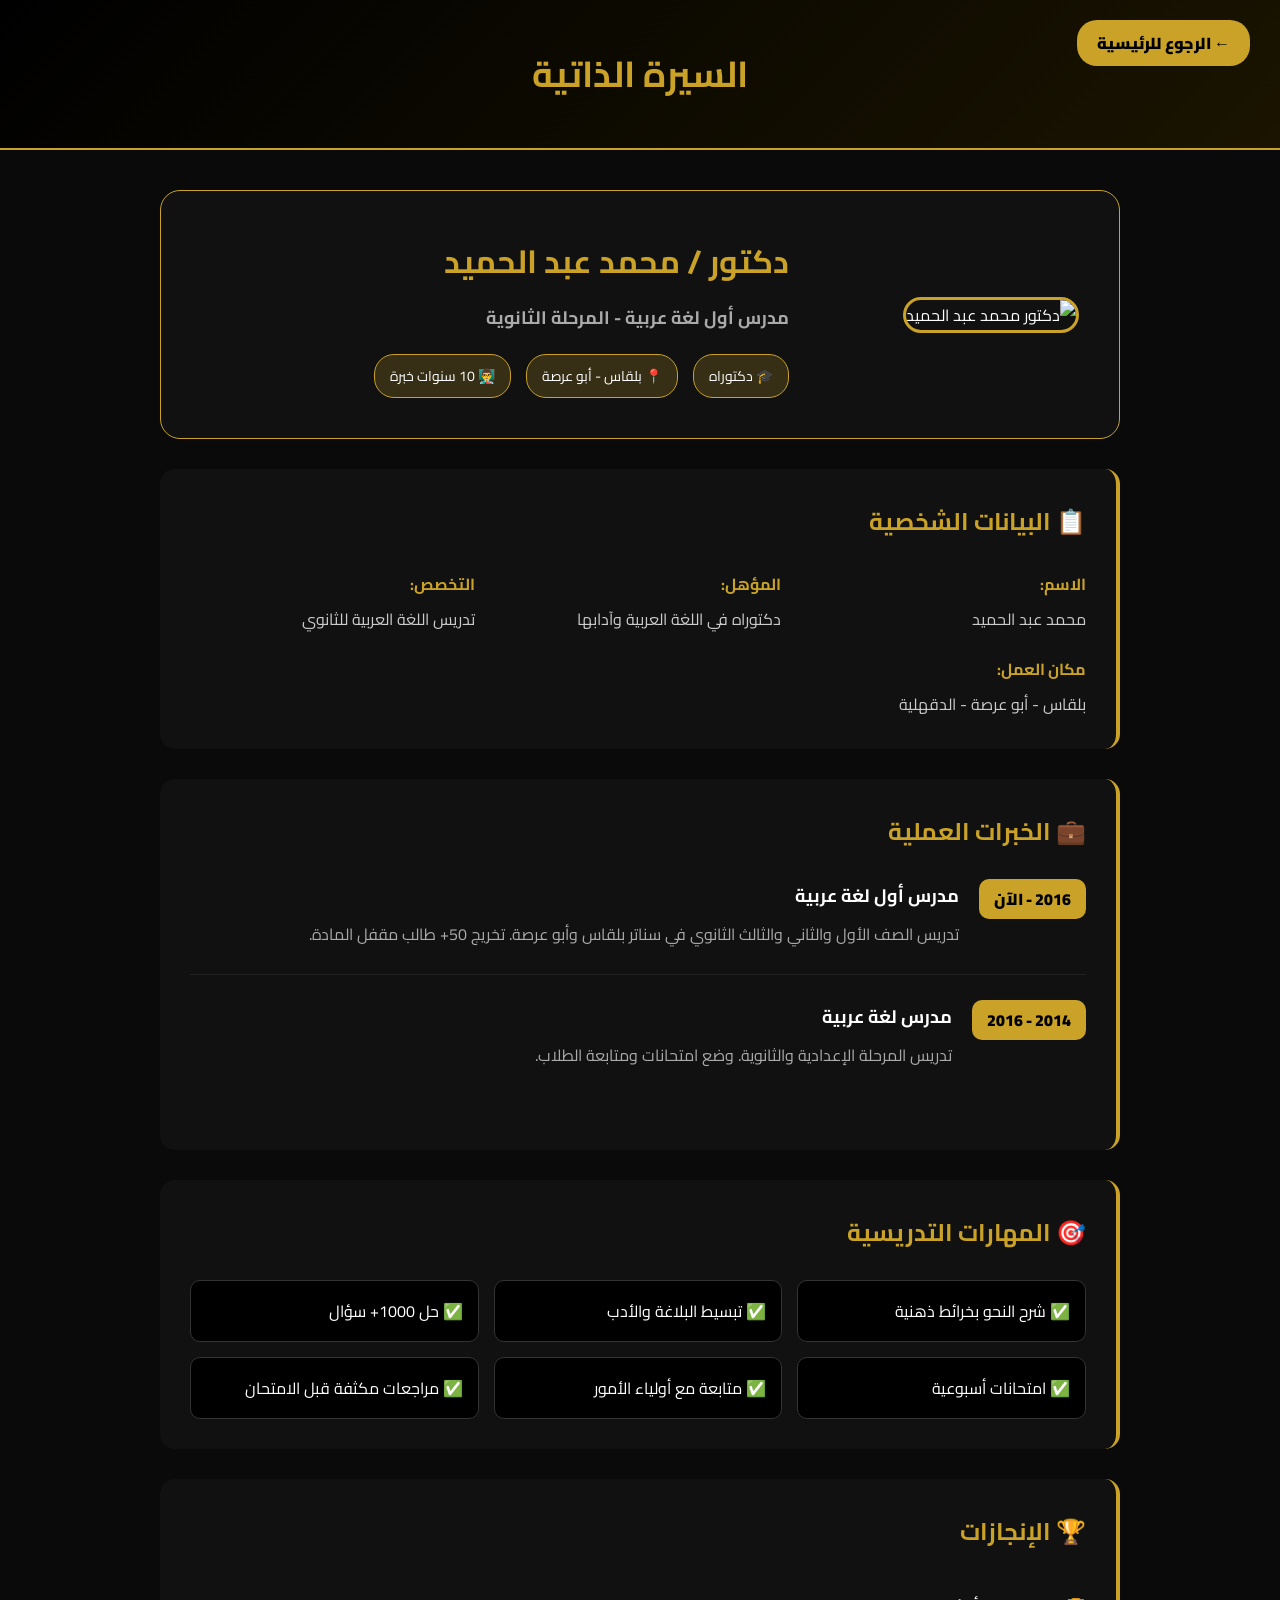
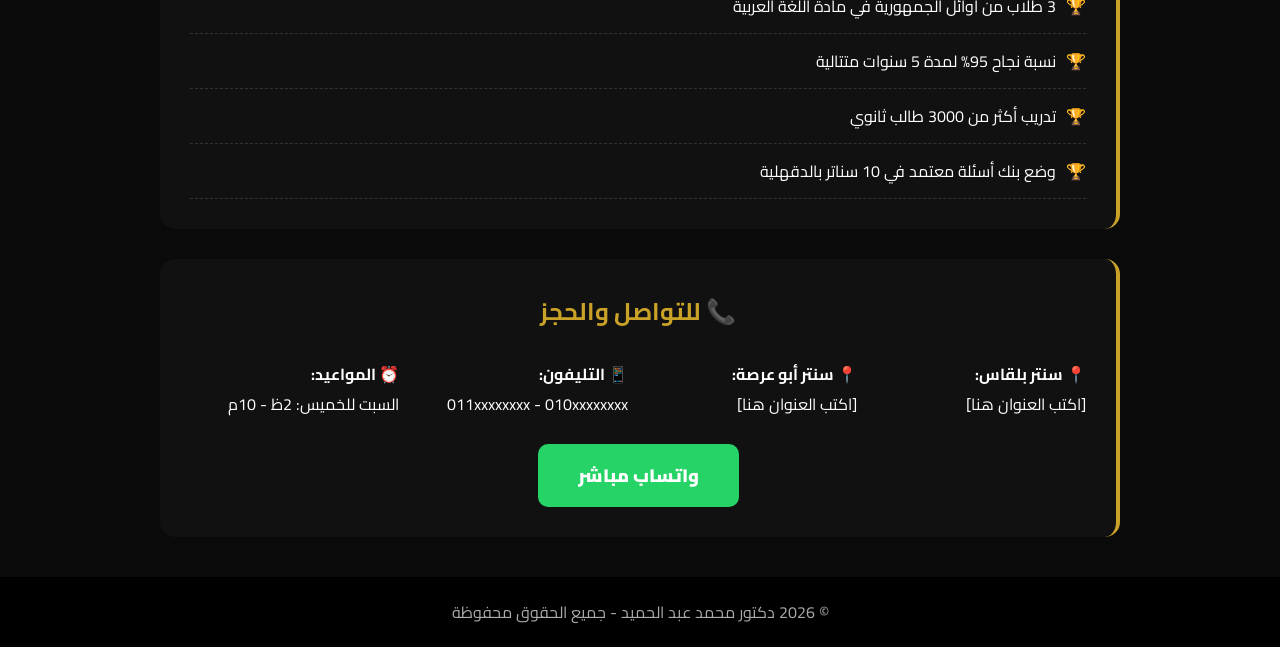
==== html.html @ 42797a9b "Add files via upload" ====
<!DOCTYPE html>
<html lang="ar" dir="rtl">
<head>
  <meta charset="UTF-8">
  <meta name="viewport" content="width=device-width, initial-scale=1.0">
  <title>السيرة الذاتية - دكتور محمد عبد الحميد</title>
  <link rel="stylesheet" href="cv.css">
  <link href="https://fonts.googleapis.com/css2?family=Cairo:wght@400;700;900&display=swap" rel="stylesheet">
  <link rel="stylesheet" href="css.css">
</head>
<body>

  <header>
    <a href="index.html" class="back-btn">← الرجوع للرئيسية</a>
    <h1>السيرة الذاتية</h1>
  </header>

  <div class="container">
    
    
    <section class="profile">
      <div class="profile-img">
        <img src="bb/3c401edd-1072-4668-b814-bd7ccd95c6d6.jpg" alt="دكتور محمد عبد الحميد">
      </div>
      <div class="profile-info">
        <h2>دكتور / محمد عبد الحميد</h2>
        <h3>مدرس أول لغة عربية - المرحلة الثانوية</h3>
        <div class="tags">
          <span>🎓 دكتوراه</span>
          <span>📍 بلقاس - أبو عرصة</span>
          <span>👨‍🏫 10 سنوات خبرة</span>
        </div>
      </div>
    </section>


    <section class="card">
      <h3 class="card-title">📋 البيانات الشخصية</h3>
      <div class="info-grid">
        <div class="info-item">
          <b>الاسم:</b>
          <p>محمد عبد الحميد</p>
        </div>
        <div class="info-item">
          <b>المؤهل:</b>
          <p>دكتوراه في اللغة العربية وآدابها</p>
        </div>
        <div class="info-item">
          <b>التخصص:</b>
          <p>تدريس اللغة العربية للثانوي</p>
        </div>
        <div class="info-item">
          <b>مكان العمل:</b>
          <p>بلقاس - أبو عرصة - الدقهلية</p>
        </div>
      </div>
    </section>


    <section class="card">
      <h3 class="card-title">💼 الخبرات العملية</h3>
      <div class="timeline">
        <div class="timeline-item">
          <div class="year">2016 - الآن</div>
          <div class="content">
            <h4>مدرس أول لغة عربية</h4>
            <p>تدريس الصف الأول والثاني والثالث الثانوي في سناتر بلقاس وأبو عرصة. 
            تخريج 50+ طالب مقفل المادة.</p>
          </div>
        </div>
        <div class="timeline-item">
          <div class="year">2014 - 2016</div>
          <div class="content">
            <h4>مدرس لغة عربية</h4>
            <p>تدريس المرحلة الإعدادية والثانوية. وضع امتحانات ومتابعة الطلاب.</p>
          </div>
        </div>
      </div>
    </section>


    <section class="card">
      <h3 class="card-title">🎯 المهارات التدريسية</h3>
      <div class="skills-grid">
        <div class="skill">✅ شرح النحو بخرائط ذهنية</div>
        <div class="skill">✅ تبسيط البلاغة والأدب</div>
        <div class="skill">✅ حل 1000+ سؤال</div>
        <div class="skill">✅ امتحانات أسبوعية</div>
        <div class="skill">✅ متابعة مع أولياء الأمور</div>
        <div class="skill">✅ مراجعات مكثفة قبل الامتحان</div>
      </div>
    </section>

    <section class="card">
      <h3 class="card-title">🏆 الإنجازات</h3>
      <ul class="achievements">
        <li>3 طلاب من أوائل الجمهورية في مادة اللغة العربية</li>
        <li>نسبة نجاح 95% لمدة 5 سنوات متتالية</li>
        <li>تدريب أكثر من 3000 طالب ثانوي</li>
        <li>وضع بنك أسئلة معتمد في 10 سناتر بالدقهلية</li>
      </ul>
    </section>

    
    <section class="card contact-card">
      <h3 class="card-title">📞 للتواصل والحجز</h3>
      <div class="contact-grid">
        <div>
          <b>📍 سنتر بلقاس:</b>
          <p>[اكتب العنوان هنا]</p>
        </div>
        <div>
          <b>📍 سنتر أبو عرصة:</b>
          <p>[اكتب العنوان هنا]</p>
        </div>
        <div>
          <b>📱 التليفون:</b>
          <p>011xxxxxxxx - 010xxxxxxxx</p>
        </div>
        <div>
          <b>⏰ المواعيد:</b>
          <p>السبت للخميس: 2ظ - 10م</p>
        </div>
      </div>
      <a href="https://wa.me/2011xxxxxxx" class="btn-whatsapp">واتساب مباشر</a>
    </section>

  </div>

  <footer>
    <p>© 2026 دكتور محمد عبد الحميد - جميع الحقوق محفوظة</p>
  </footer>

</body>
</html>
---- css.css ----
* { margin: 0; padding: 0; box-sizing: border-box; }
body { 
  font-family: 'Cairo', sans-serif; 
  background: #0a0a0a; 
  color: #fff; 
}

:root { --main-color: #c9a227; --dark: #111; }

header {
  background: linear-gradient(135deg, #000, #1a1400);
  padding: 40px 20px;
  text-align: center;
  border-bottom: 2px solid var(--main-color);
}

header h1 {
  font-size: 36px;
  color: var(--main-color);
}

.back-btn {
  position: absolute;
  top: 20px;
  right: 30px;
  color: #fff;
  text-decoration: none;
  background: var(--main-color);
  color: #000;
  padding: 8px 20px;
  border-radius: 20px;
  font-weight: 900;
}

.container {
  max-width: 1000px;
  margin: 40px auto;
  padding: 0 20px;
}


.profile {
  display: grid;
  grid-template-columns: 250px 1fr;
  gap: 40px;
  background: var(--dark);
  padding: 40px;
  border-radius: 20px;
  border: 1px solid var(--main-color);
  margin-bottom: 30px;
  align-items: center;
}

.profile-img img {
  width: 100%;
  border-radius: 20px;
  border: 3px solid var(--main-color);
}

.profile-info h2 {
  font-size: 32px;
  color: var(--main-color);
  margin-bottom: 10px;
}

.profile-info h3 {
  font-size: 18px;
  color: #aaa;
  margin-bottom: 20px;
}

.tags {
  display: flex;
  gap: 15px;
  flex-wrap: wrap;
}

.tags span {
  background: rgba(201, 162, 39, 0.2);
  border: 1px solid var(--main-color);
  padding: 8px 15px;
  border-radius: 20px;
  font-size: 14px;
}


.card {
  background: var(--dark);
  padding: 30px;
  border-radius: 15px;
  margin-bottom: 30px;
  border-right: 4px solid var(--main-color);
}

.card-title {
  font-size: 24px;
  color: var(--main-color);
  margin-bottom: 25px;
}


.info-grid {
  display: grid;
  grid-template-columns: repeat(auto-fit, minmax(250px, 1fr));
  gap: 20px;
}

.info-item b {
  color: var(--main-color);
  display: block;
  margin-bottom: 5px;
}

.info-item p {
  color: #ccc;
  font-size: 16px;
}


.timeline-item {
  display: flex;
  gap: 20px;
  margin-bottom: 25px;
  padding-bottom: 25px;
  border-bottom: 1px solid #222;
}

.timeline-item:last-child { border: none; }

.year {
  background: var(--main-color);
  color: #000;
  padding: 5px 15px;
  border-radius: 10px;
  font-weight: 900;
  height: fit-content;
  white-space: nowrap;
}

.content h4 {
  font-size: 18px;
  margin-bottom: 8px;
  color: #fff;
}

.content p {
  color: #aaa;
  line-height: 1.8;
}


.skills-grid {
  display: grid;
  grid-template-columns: repeat(auto-fit, minmax(250px, 1fr));
  gap: 15px;
}

.skill {
  background: #000;
  padding: 15px;
  border-radius: 10px;
  border: 1px solid #333;
}


.achievements {
  list-style: none;
}

.achievements li {
  padding: 12px 0;
  padding-right: 30px;
  position: relative;
  border-bottom: 1px dashed #333;
}

.achievements li::before {
  content: '🏆';
  position: absolute;
  right: 0;
}

/* التواصل */
.contact-card { text-align: center; }
.contact-grid {
  display: grid;
  grid-template-columns: repeat(auto-fit, minmax(200px, 1fr));
  gap: 20px;
  margin-bottom: 25px;
  text-align: right;
}

.btn-whatsapp {
  background: #25D366;
  color: #fff;
  padding: 15px 40px;
  border-radius: 10px;
  text-decoration: none;
  font-weight: 900;
  font-size: 18px;
  display: inline-block;
}

footer {
  text-align: center;
  padding: 20px;
  background: #000;
  color: #aaa;
  margin-top: 40px;
}

@media (max-width: 768px) {
  .profile { grid-template-columns: 1fr; text-align: center; }
  .back-btn { position: static; display: inline-block; margin-bottom: 15px; }
  .timeline-item { flex-direction: column; }
}
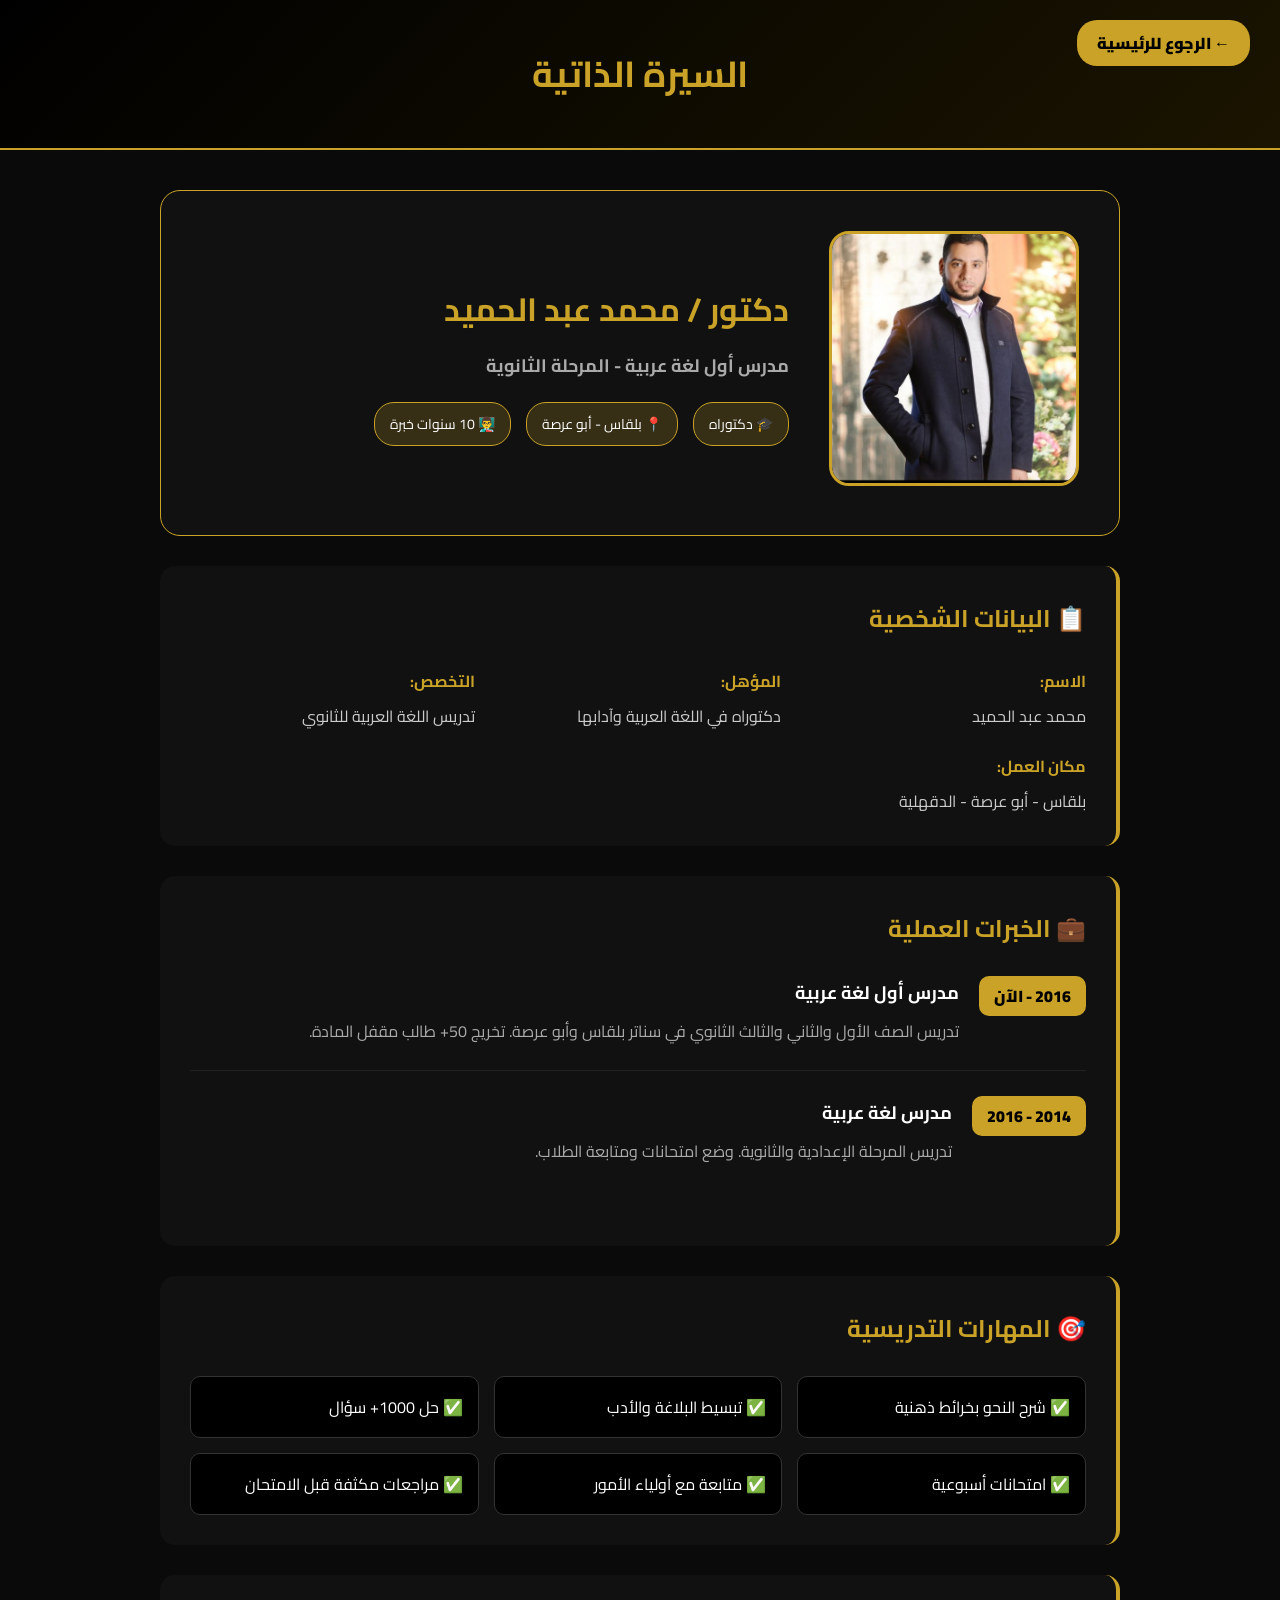
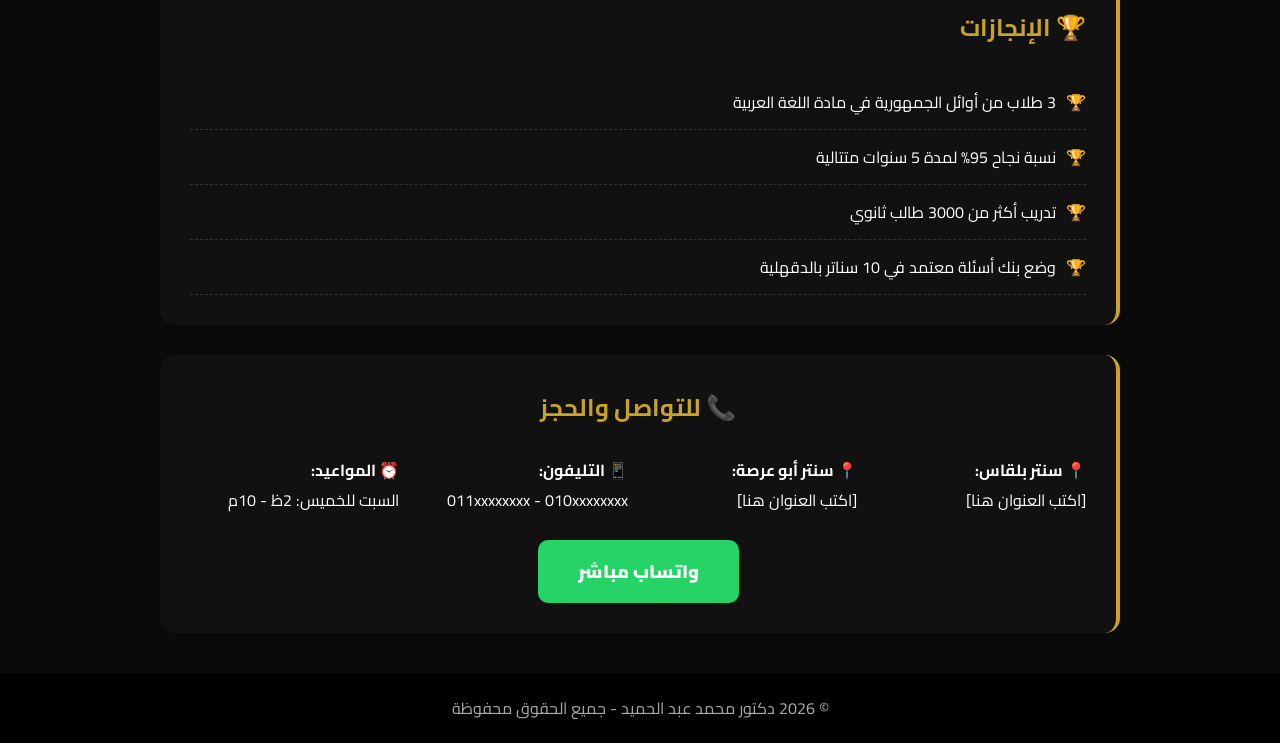
==== commit 6a393c26: "Add files via upload" ====
--- a/html.html
+++ b/html.html
@@ -20,7 +20,7 @@
     
     <section class="profile">
       <div class="profile-img">
-        <img src="bb/3c401edd-1072-4668-b814-bd7ccd95c6d6.jpg" alt="دكتور محمد عبد الحميد">
+        <img src="3c401edd-1072-4668-b814-bd7ccd95c6d6.jpg" alt="دكتور محمد عبد الحميد">
       </div>
       <div class="profile-info">
         <h2>دكتور / محمد عبد الحميد</h2>
